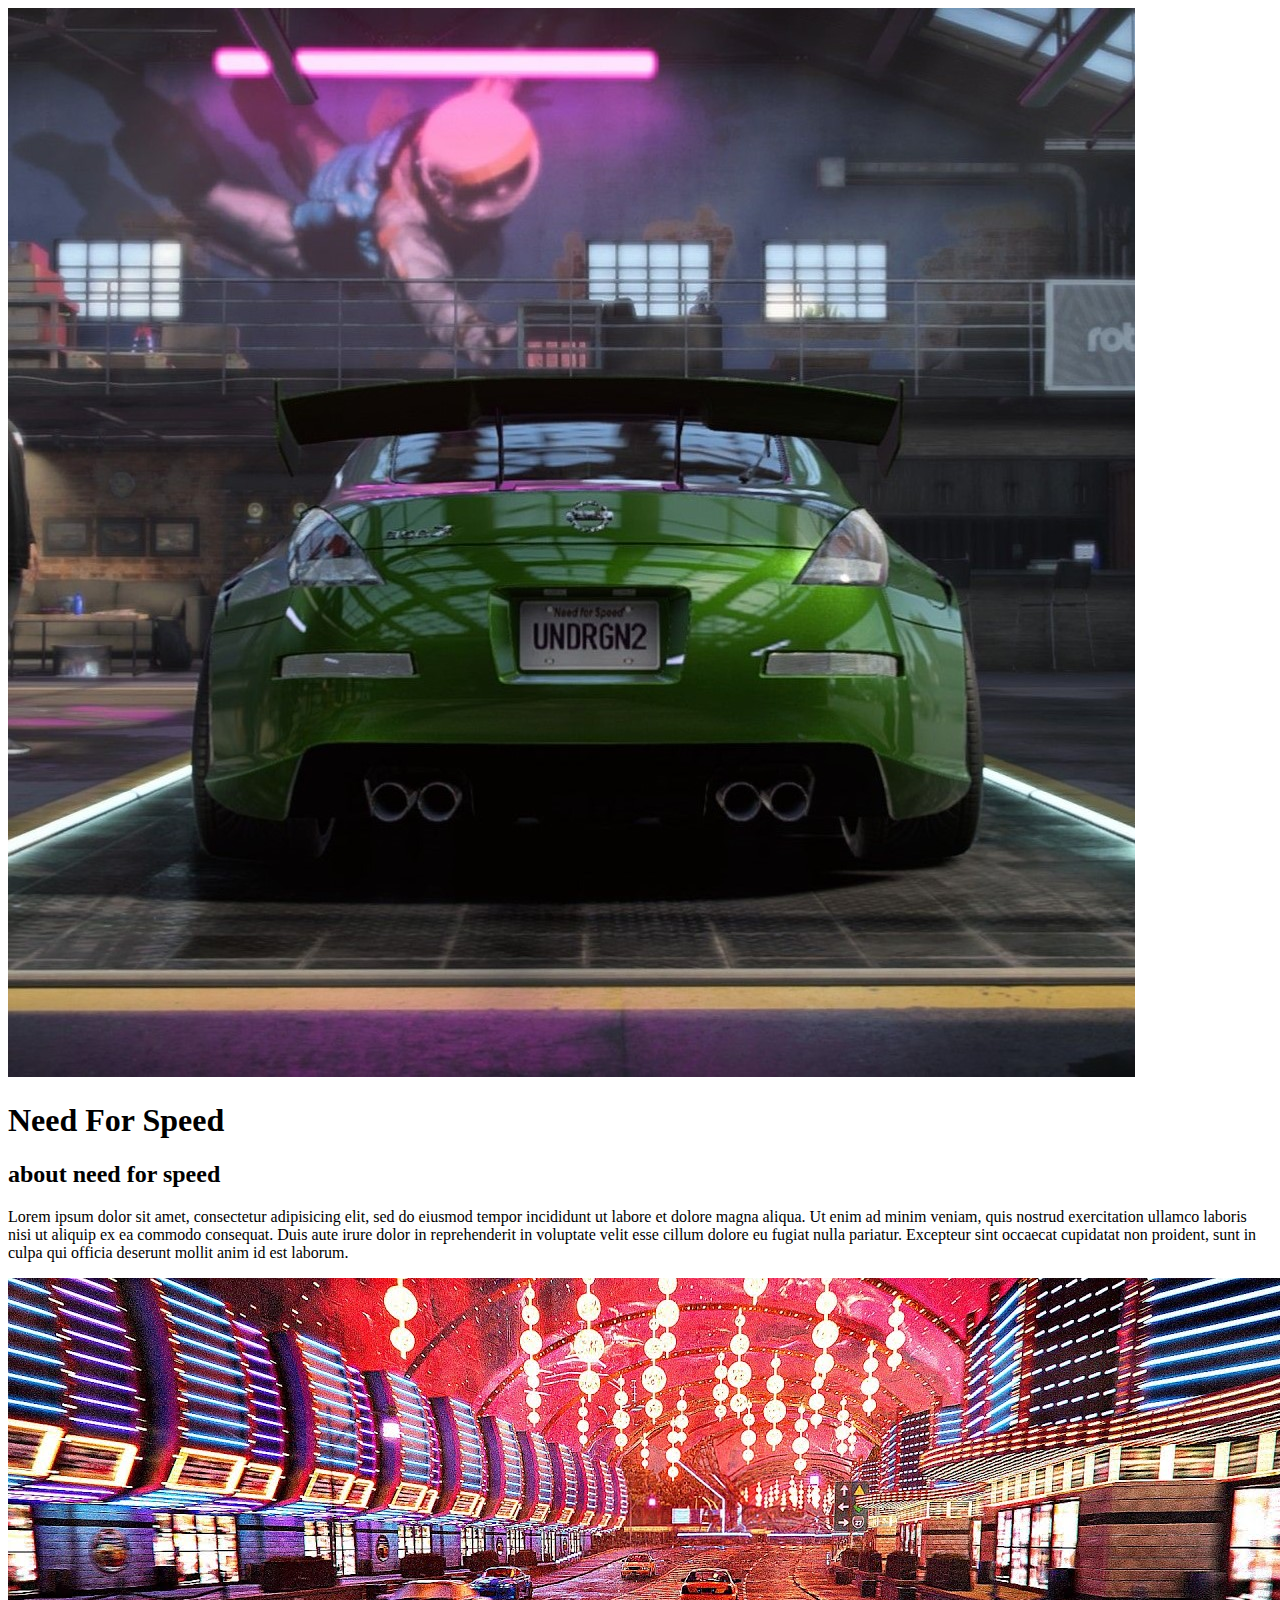
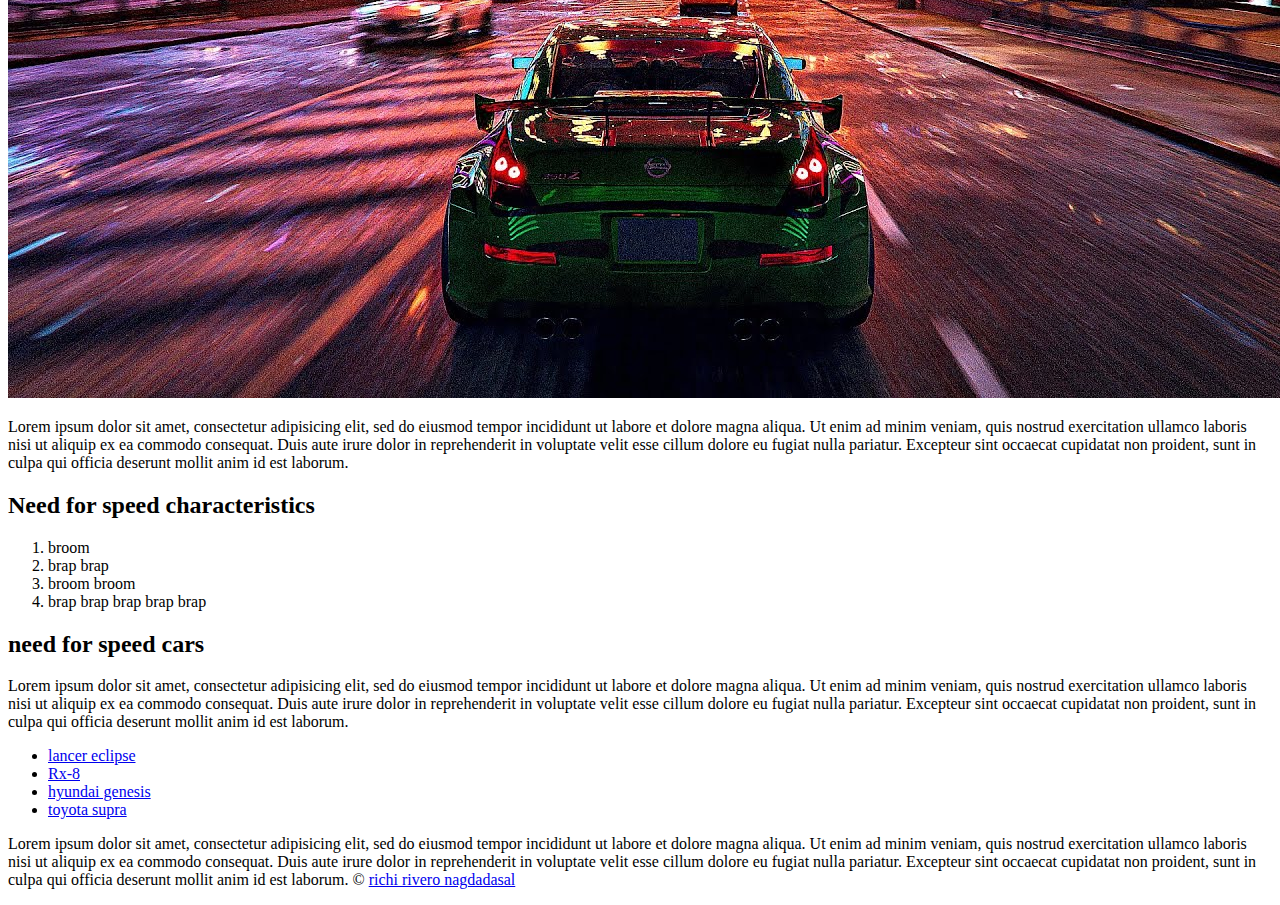
==== index.html @ 11158260 "html webpage done" ====
<!DOCTYPE html>
<html>
<head>
	<meta charset="utf-8">
	<meta name="viewport" content="width=device-width, initial-scale=1">
	<title>Need for Speed</title>
	<link rel="icon" href="nissan350.jpeg" >
</head>
<body>
	<!--Header Element -->
	<header>
		<img src="nissan350.jpeg" >
		<h1>Need For Speed</h1>

	</header>

	<!--Main element  -->
	<main>
		<h2>about need for speed</h2>
		<p>Lorem ipsum dolor sit amet, consectetur adipisicing elit, sed do eiusmod
		tempor incididunt ut labore et dolore magna aliqua. Ut enim ad minim veniam,
		quis nostrud exercitation ullamco laboris nisi ut aliquip ex ea commodo
		consequat. Duis aute irure dolor in reprehenderit in voluptate velit esse
		cillum dolore eu fugiat nulla pariatur. Excepteur sint occaecat cupidatat non
		proident, sunt in culpa qui officia deserunt mollit anim id est laborum.</p>
		<img src="driving.jpeg">
		
		<p>Lorem ipsum dolor sit amet, consectetur adipisicing elit, sed do eiusmod
		tempor incididunt ut labore et dolore magna aliqua. Ut enim ad minim veniam,
		quis nostrud exercitation ullamco laboris nisi ut aliquip ex ea commodo
		consequat. Duis aute irure dolor in reprehenderit in voluptate velit esse
		cillum dolore eu fugiat nulla pariatur. Excepteur sint occaecat cupidatat non
		proident, sunt in culpa qui officia deserunt mollit anim id est laborum.</p>

		<h2>Need for speed characteristics</h2>

		<ol>
			<li>broom</li>
			<li>brap brap</li>
			<li>broom broom</li>
			<li>brap brap brap brap brap</li>


		</ol>

		<h2>need for speed cars</h2>
		<p>Lorem ipsum dolor sit amet, consectetur adipisicing elit, sed do eiusmod
		tempor incididunt ut labore et dolore magna aliqua. Ut enim ad minim veniam,
		quis nostrud exercitation ullamco laboris nisi ut aliquip ex ea commodo
		consequat. Duis aute irure dolor in reprehenderit in voluptate velit esse
		cillum dolore eu fugiat nulla pariatur. Excepteur sint occaecat cupidatat non
		proident, sunt in culpa qui officia deserunt mollit anim id est laborum.</p>

		<!-- other cars in n4s2 -->

		<ul>
			<li><a href="https://i.ytimg.com/vi/T3An5aiCQGY/maxresdefault.jpg" target="_blank">lancer eclipse</a> </li>
			<li><a href="https://c.ndtvimg.com/2021-12/jpqp75m8_car_625x300_09_December_21.jpg" target="_blank">Rx-8</a> </li>
			<li><a href="https://c.ndtvimg.com/2021-12/cq6bpbtg_car_120x90_09_December_21.jpg" target="_blank">hyundai genesis</a> </li>
			<li><a href="https://i.ytimg.com/vi/xkvffn0AMo0/hqdefault.jpg" target="_blank">toyota supra</a> </li>

		</ul>



	</main>

	<footer>
			
		<p>Lorem ipsum dolor sit amet, consectetur adipisicing elit, sed do eiusmod
		tempor incididunt ut labore et dolore magna aliqua. Ut enim ad minim veniam,
		quis nostrud exercitation ullamco laboris nisi ut aliquip ex ea commodo
		consequat. Duis aute irure dolor in reprehenderit in voluptate velit esse
		cillum dolore eu fugiat nulla pariatur. Excepteur sint occaecat cupidatat non
		proident, sunt in culpa qui officia deserunt mollit anim id est laborum. &copy;
		<a href="https://encrypted-tbn0.gstatic.com/images?q=tbn:ANd9GcT8vZk2ytuVxQ4OZd52vMjK0MrMxIbZbpicikwnqv9GQwT3IuFoLbMnjEPWtlXphHG9hU8&usqp=CAU" target="_blank"> richi rivero nagdadasal </a> </p>

	</footer>

</body>
</html>
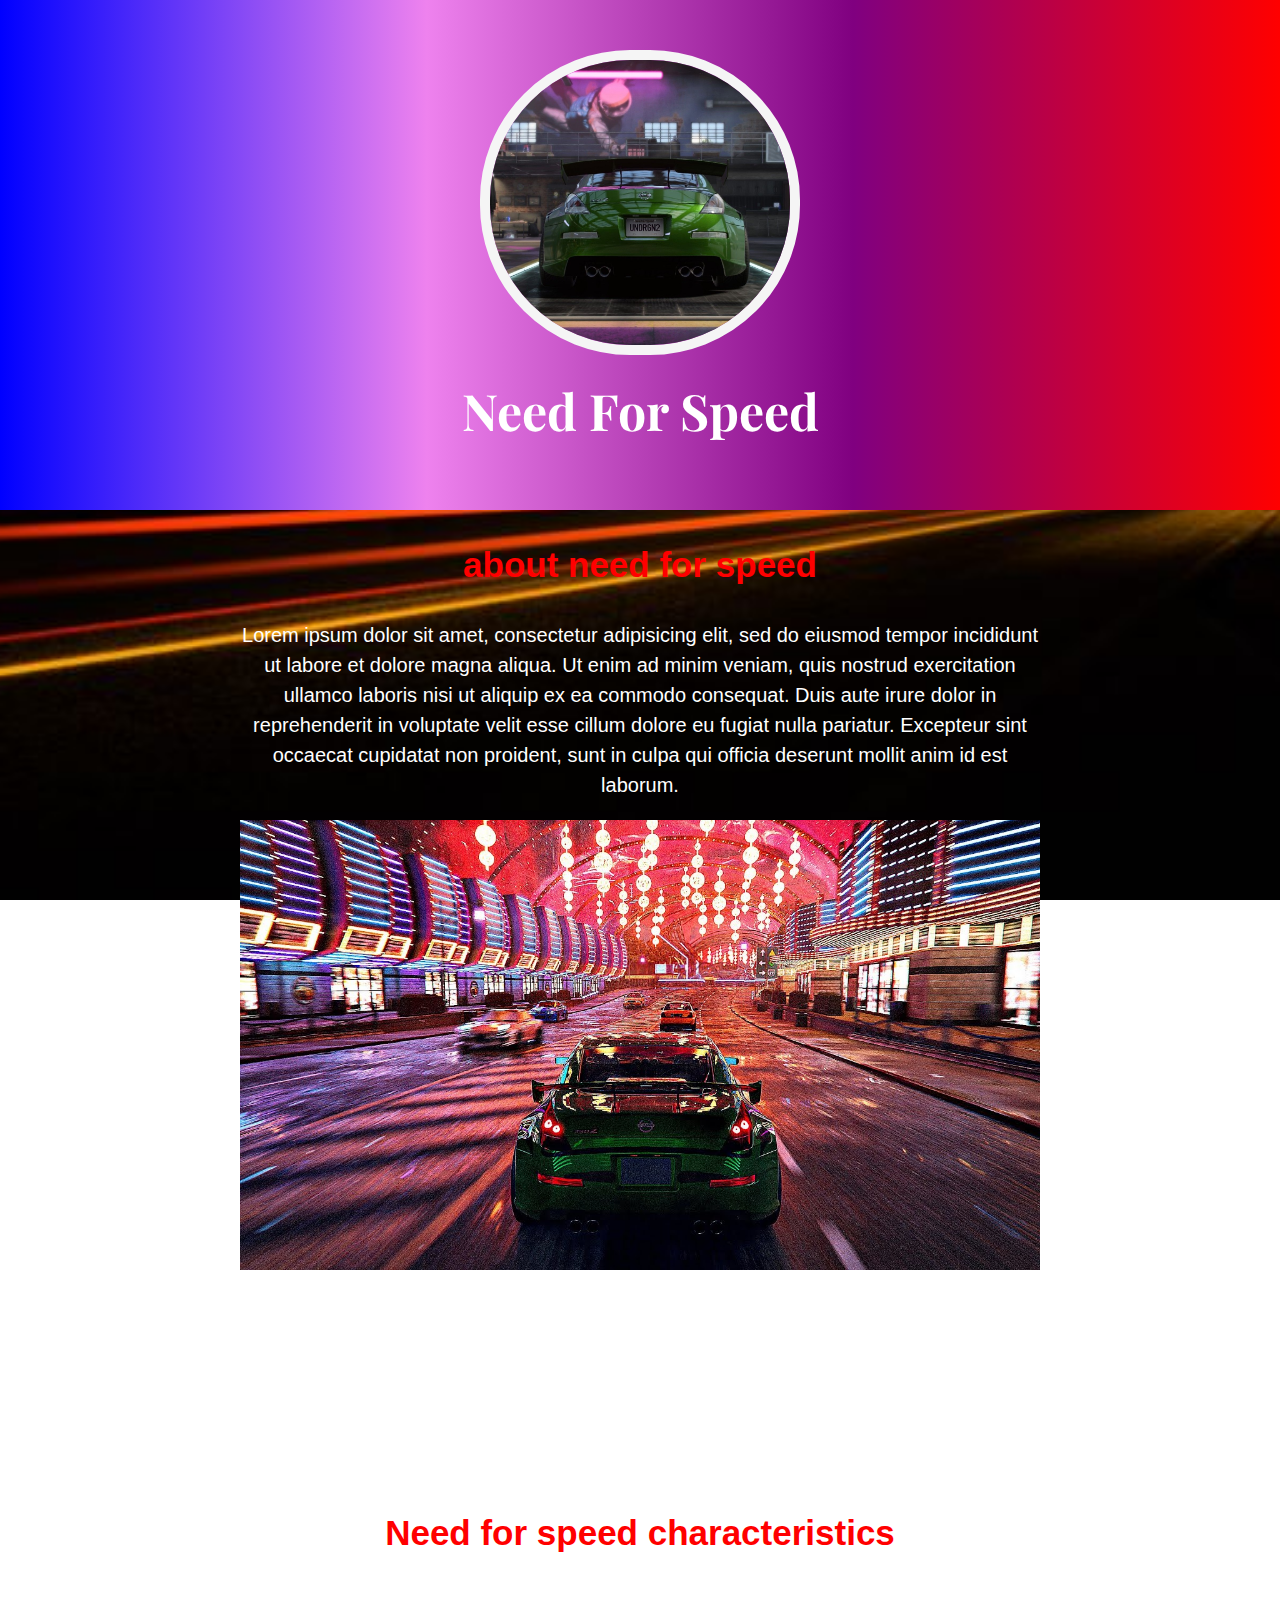
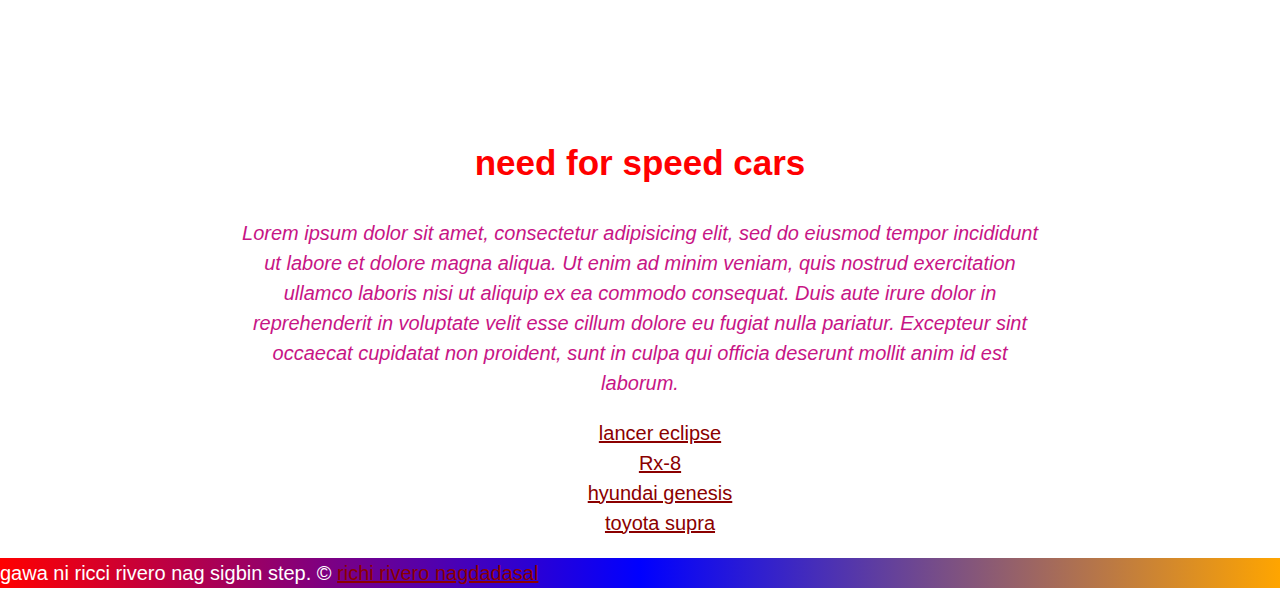
==== commit 5cf0e7ec: "css done" ====
--- a/index.html
+++ b/index.html
@@ -5,6 +5,10 @@
 	<meta name="viewport" content="width=device-width, initial-scale=1">
 	<title>Need for Speed</title>
 	<link rel="icon" href="nissan350.jpeg" >
+	<link rel="stylesheet" type="text/css" href="style.css">
+	<link rel="preconnect" href="https://fonts.googleapis.com">
+<link rel="preconnect" href="https://fonts.gstatic.com" crossorigin>
+<link href="https://fonts.googleapis.com/css2?family=Playfair+Display&display=swap" rel="stylesheet">
 </head>
 <body>
 	<!--Header Element -->
@@ -44,7 +48,7 @@
 		</ol>
 
 		<h2>need for speed cars</h2>
-		<p>Lorem ipsum dolor sit amet, consectetur adipisicing elit, sed do eiusmod
+		<p class="p3">Lorem ipsum dolor sit amet, consectetur adipisicing elit, sed do eiusmod
 		tempor incididunt ut labore et dolore magna aliqua. Ut enim ad minim veniam,
 		quis nostrud exercitation ullamco laboris nisi ut aliquip ex ea commodo
 		consequat. Duis aute irure dolor in reprehenderit in voluptate velit esse
@@ -67,12 +71,7 @@
 
 	<footer>
 			
-		<p>Lorem ipsum dolor sit amet, consectetur adipisicing elit, sed do eiusmod
-		tempor incididunt ut labore et dolore magna aliqua. Ut enim ad minim veniam,
-		quis nostrud exercitation ullamco laboris nisi ut aliquip ex ea commodo
-		consequat. Duis aute irure dolor in reprehenderit in voluptate velit esse
-		cillum dolore eu fugiat nulla pariatur. Excepteur sint occaecat cupidatat non
-		proident, sunt in culpa qui officia deserunt mollit anim id est laborum. &copy;
+		<p>gawa ni ricci rivero nag sigbin step. &copy;
 		<a href="https://encrypted-tbn0.gstatic.com/images?q=tbn:ANd9GcT8vZk2ytuVxQ4OZd52vMjK0MrMxIbZbpicikwnqv9GQwT3IuFoLbMnjEPWtlXphHG9hU8&usqp=CAU" target="_blank"> richi rivero nagdadasal </a> </p>
 
 	</footer>
--- a/style.css
+++ b/style.css
@@ -0,0 +1,71 @@
+html{
+	 background-image: url(rearlights.jpeg);
+	 background-repeat: no-repeat;
+	 background-position: center;
+	 background-size: cover;
+	 background-attachment: fixed;
+	 font-family: helvetiva, arial, sans-serif;
+}
+
+header{
+	background: linear-gradient(to left, red, purple,violet,blue);
+	text-align: center;
+	padding: 50px;
+
+}
+header h1{
+	color: white;
+	font-family: 'Playfair Display', serif;
+	font-size: 50px;
+	
+}
+
+header img{
+	border-radius: 150px;
+	width: 300px;
+	border:10px solid whitesmoke;
+}
+
+body{
+	margin: 0px;
+	color: white;
+	font-size:20px;
+	line-height: 30px;
+}
+
+main{
+	max-width: 800px;
+	text-align: center;
+	margin: 0px auto;
+	padding: 0px 20px;
+}
+
+main img{
+	max-width: 100%;
+}
+
+h2{
+	margin: 40px;
+	font-size: 35px;
+	color: red;
+}
+
+a{
+	color: darkred;
+}
+
+a:hover{
+	color: purple;
+	background-color: whitesmoke;
+}
+
+footer{
+	background: linear-gradient(to right, red,blue,orange);
+	margin: 0px;
+	padding: 0px;
+}
+
+p.p3{
+	font-style: italic;
+	color: mediumvioletred ;
+}
